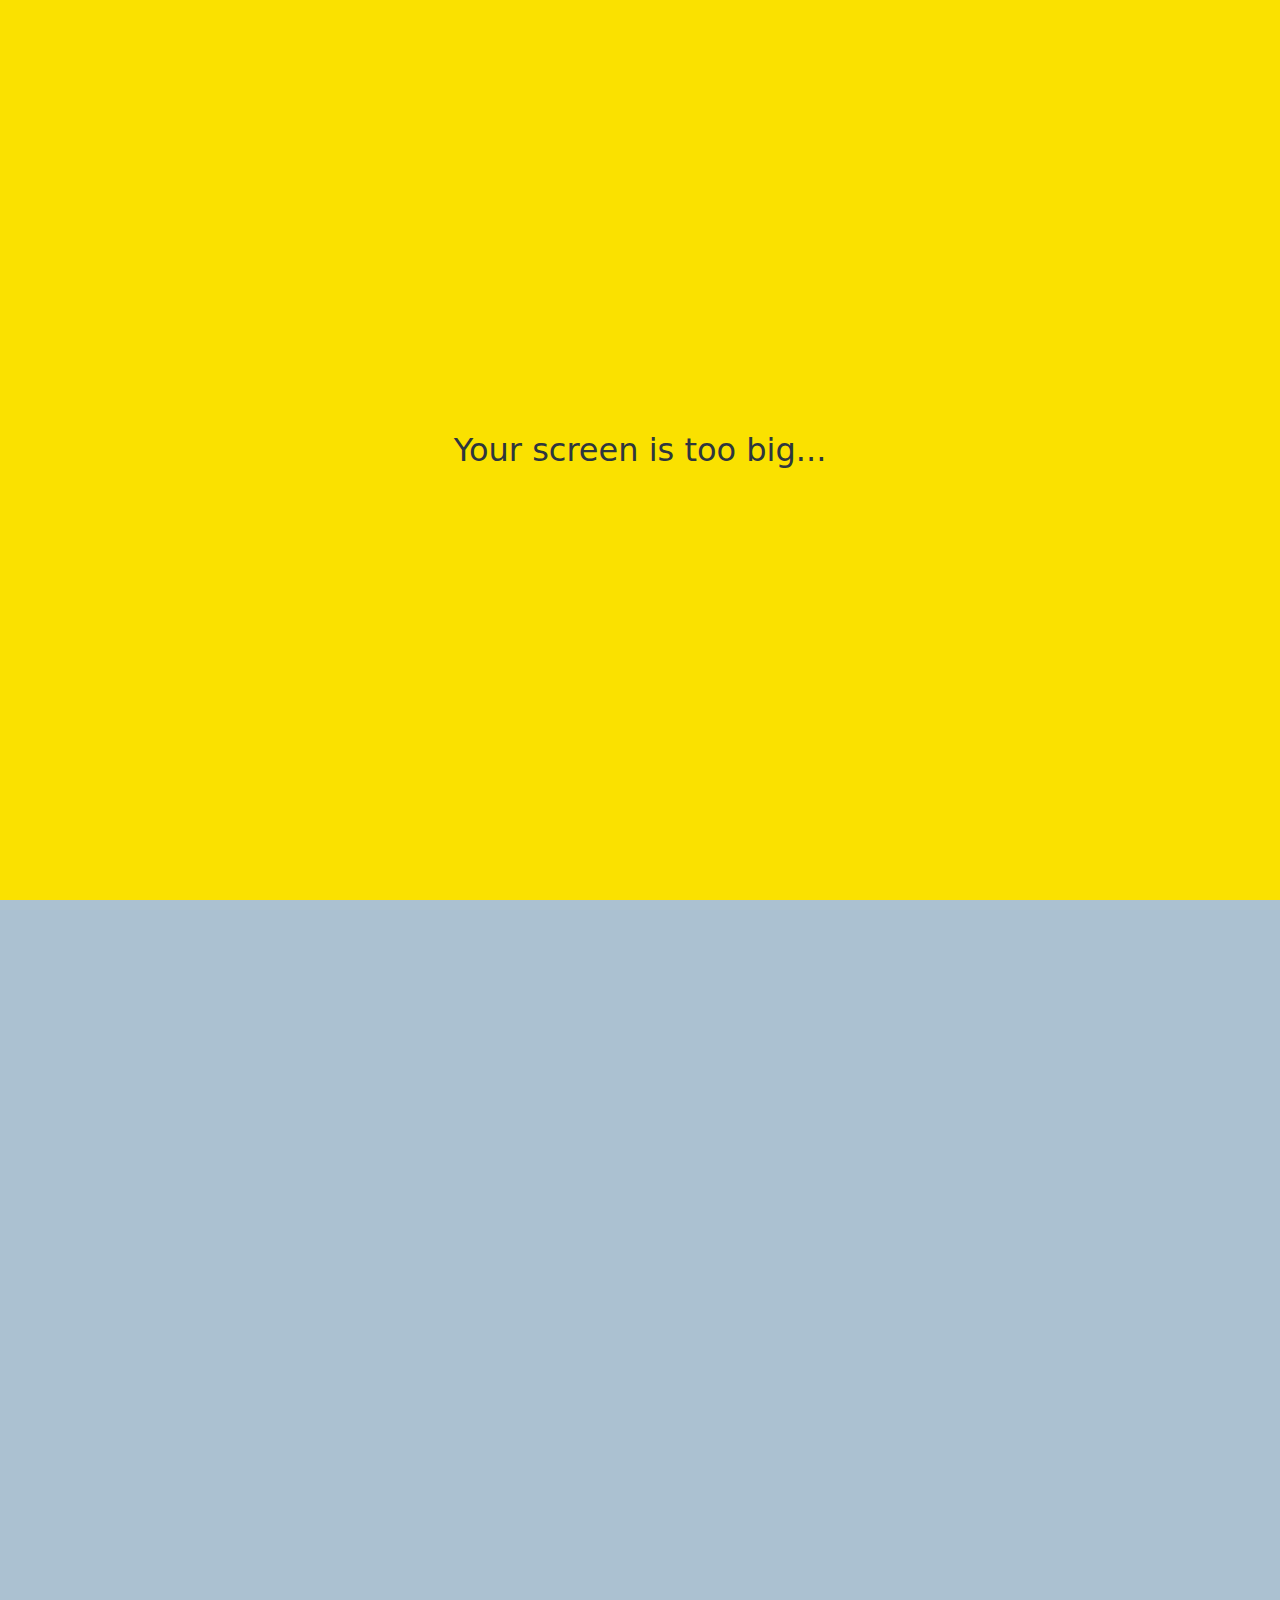
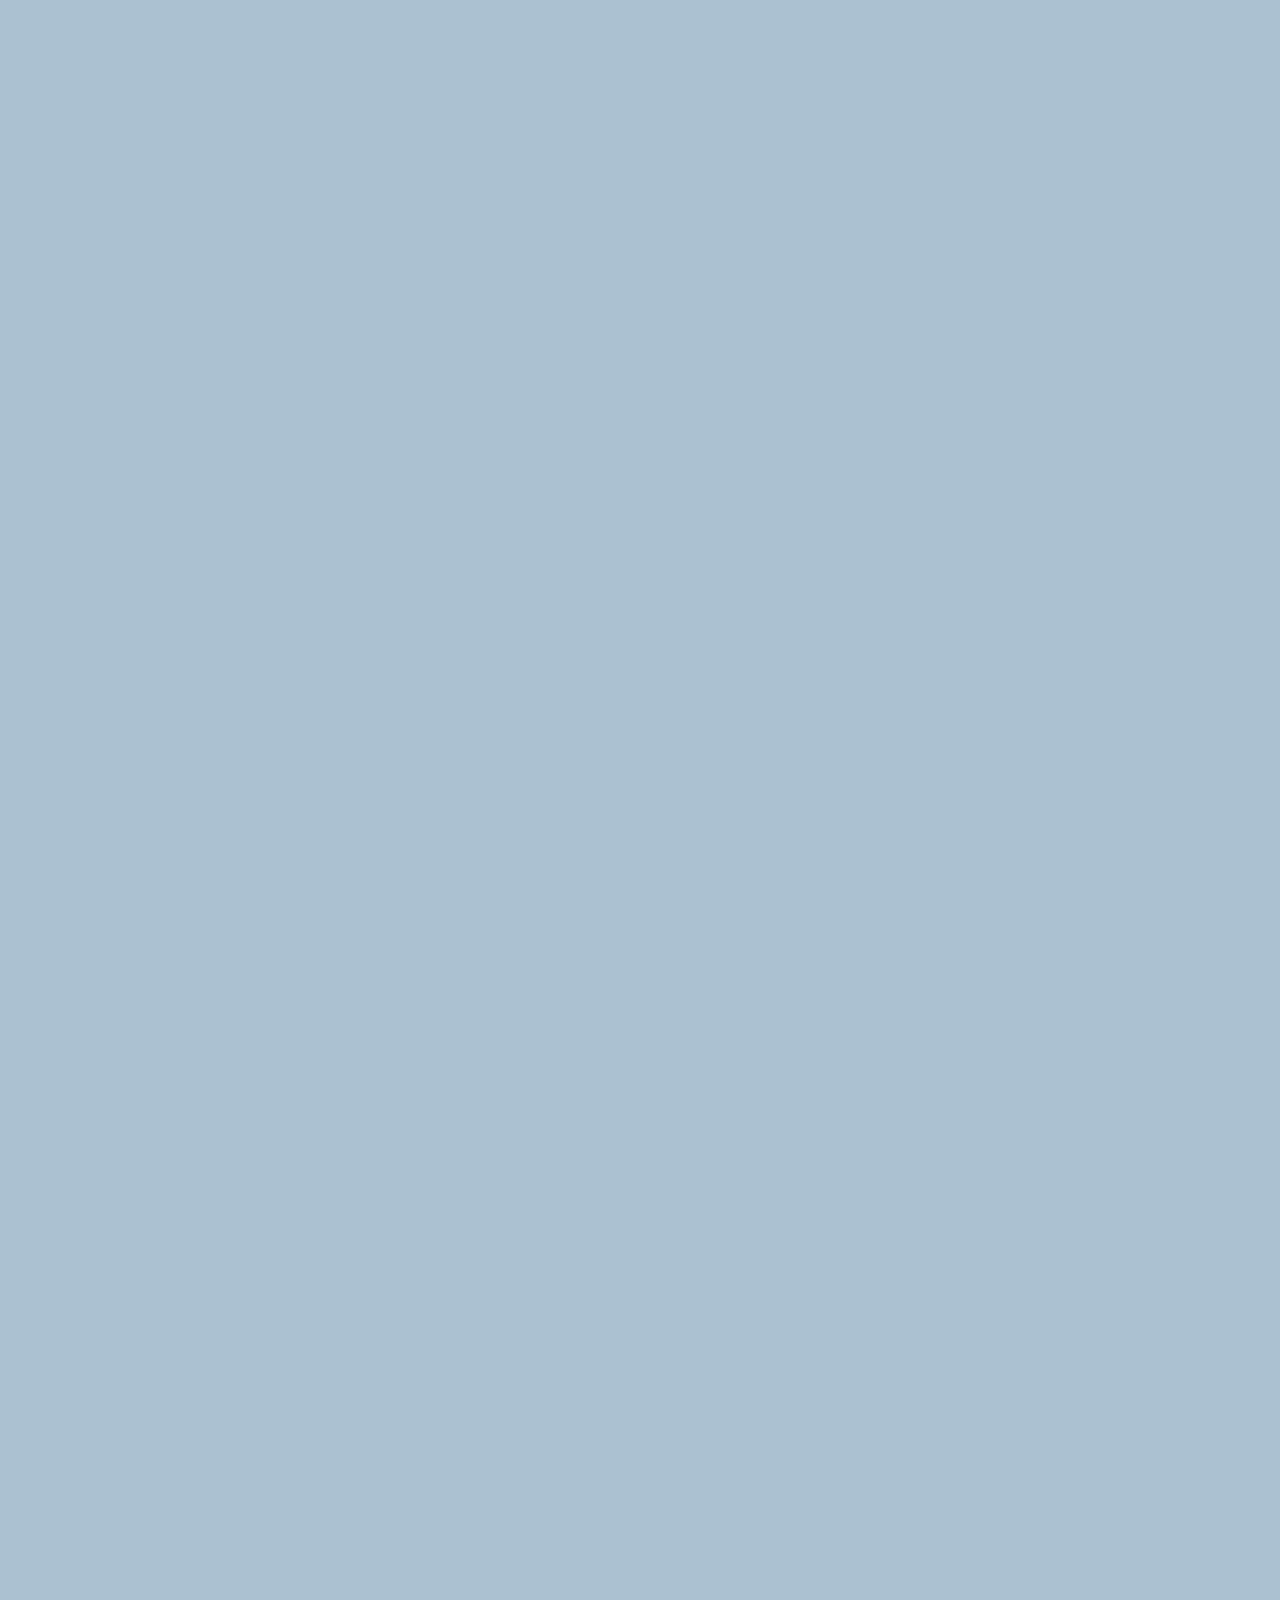
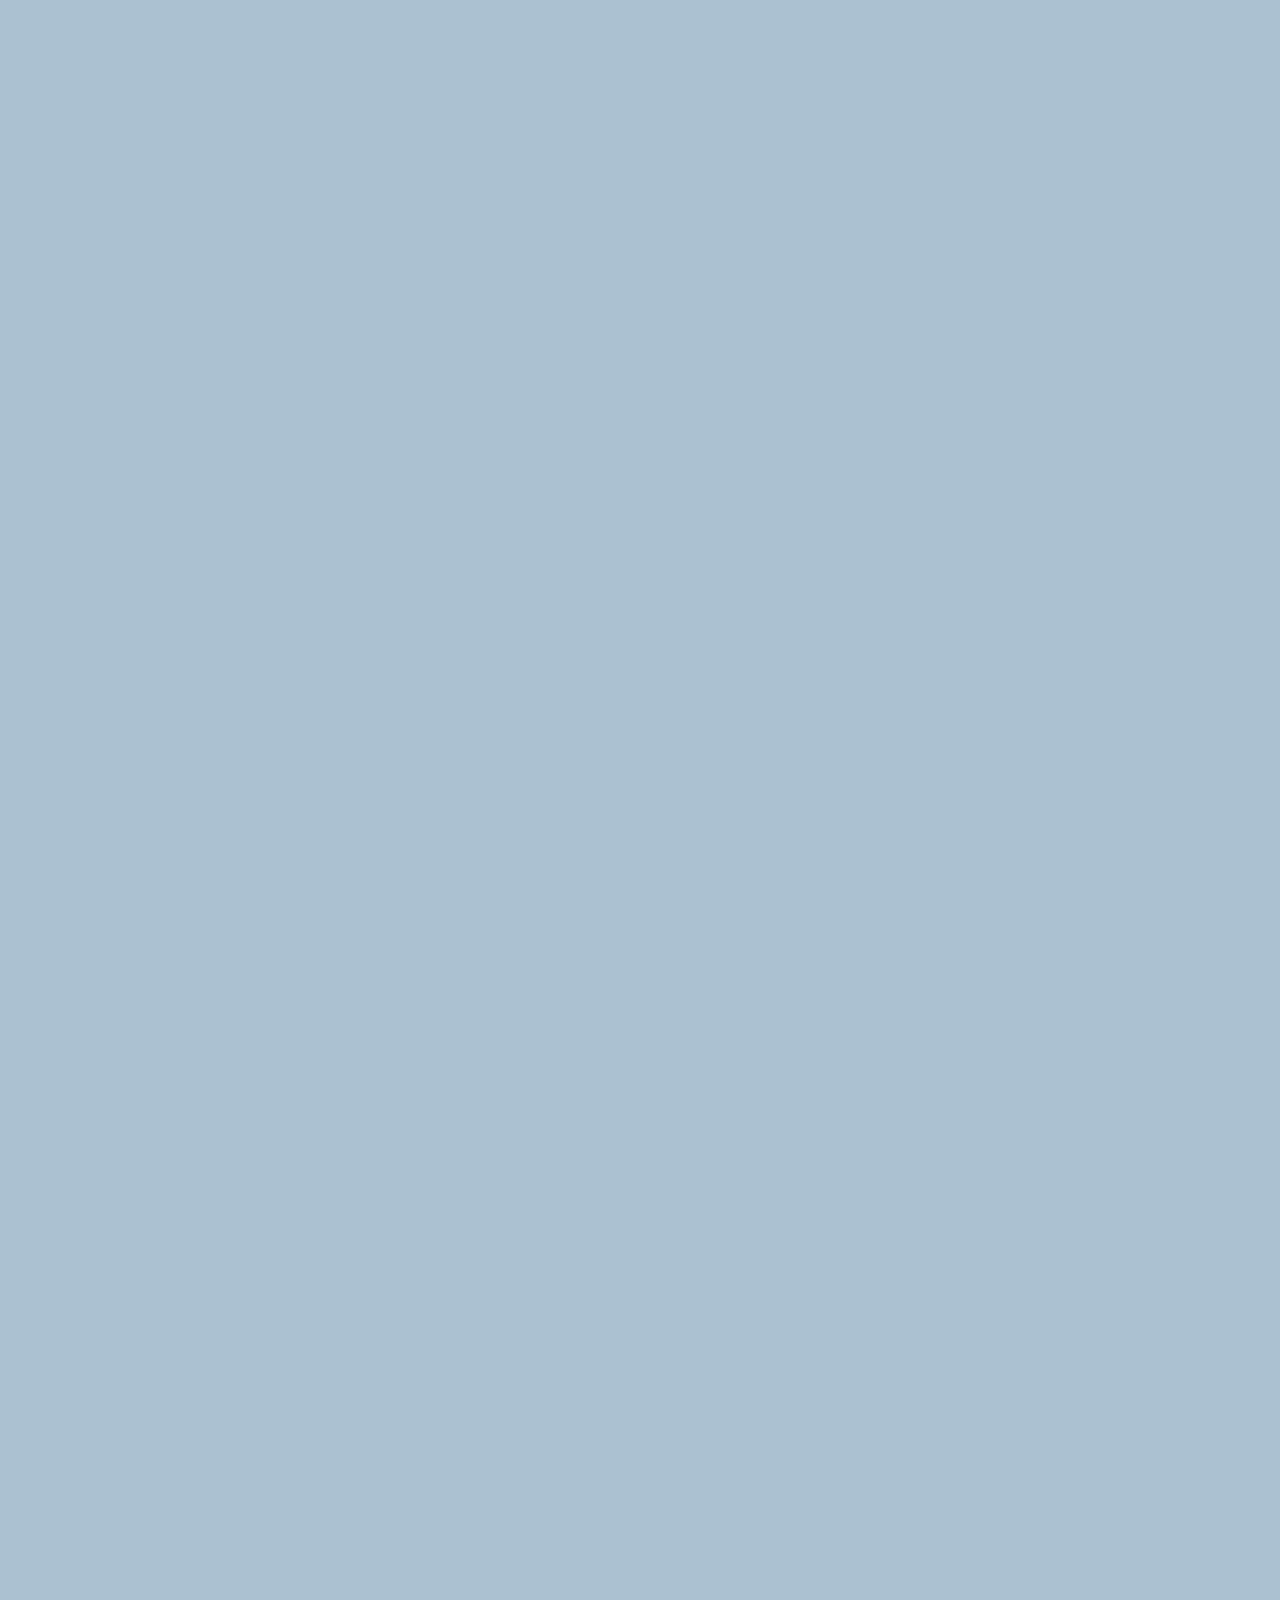
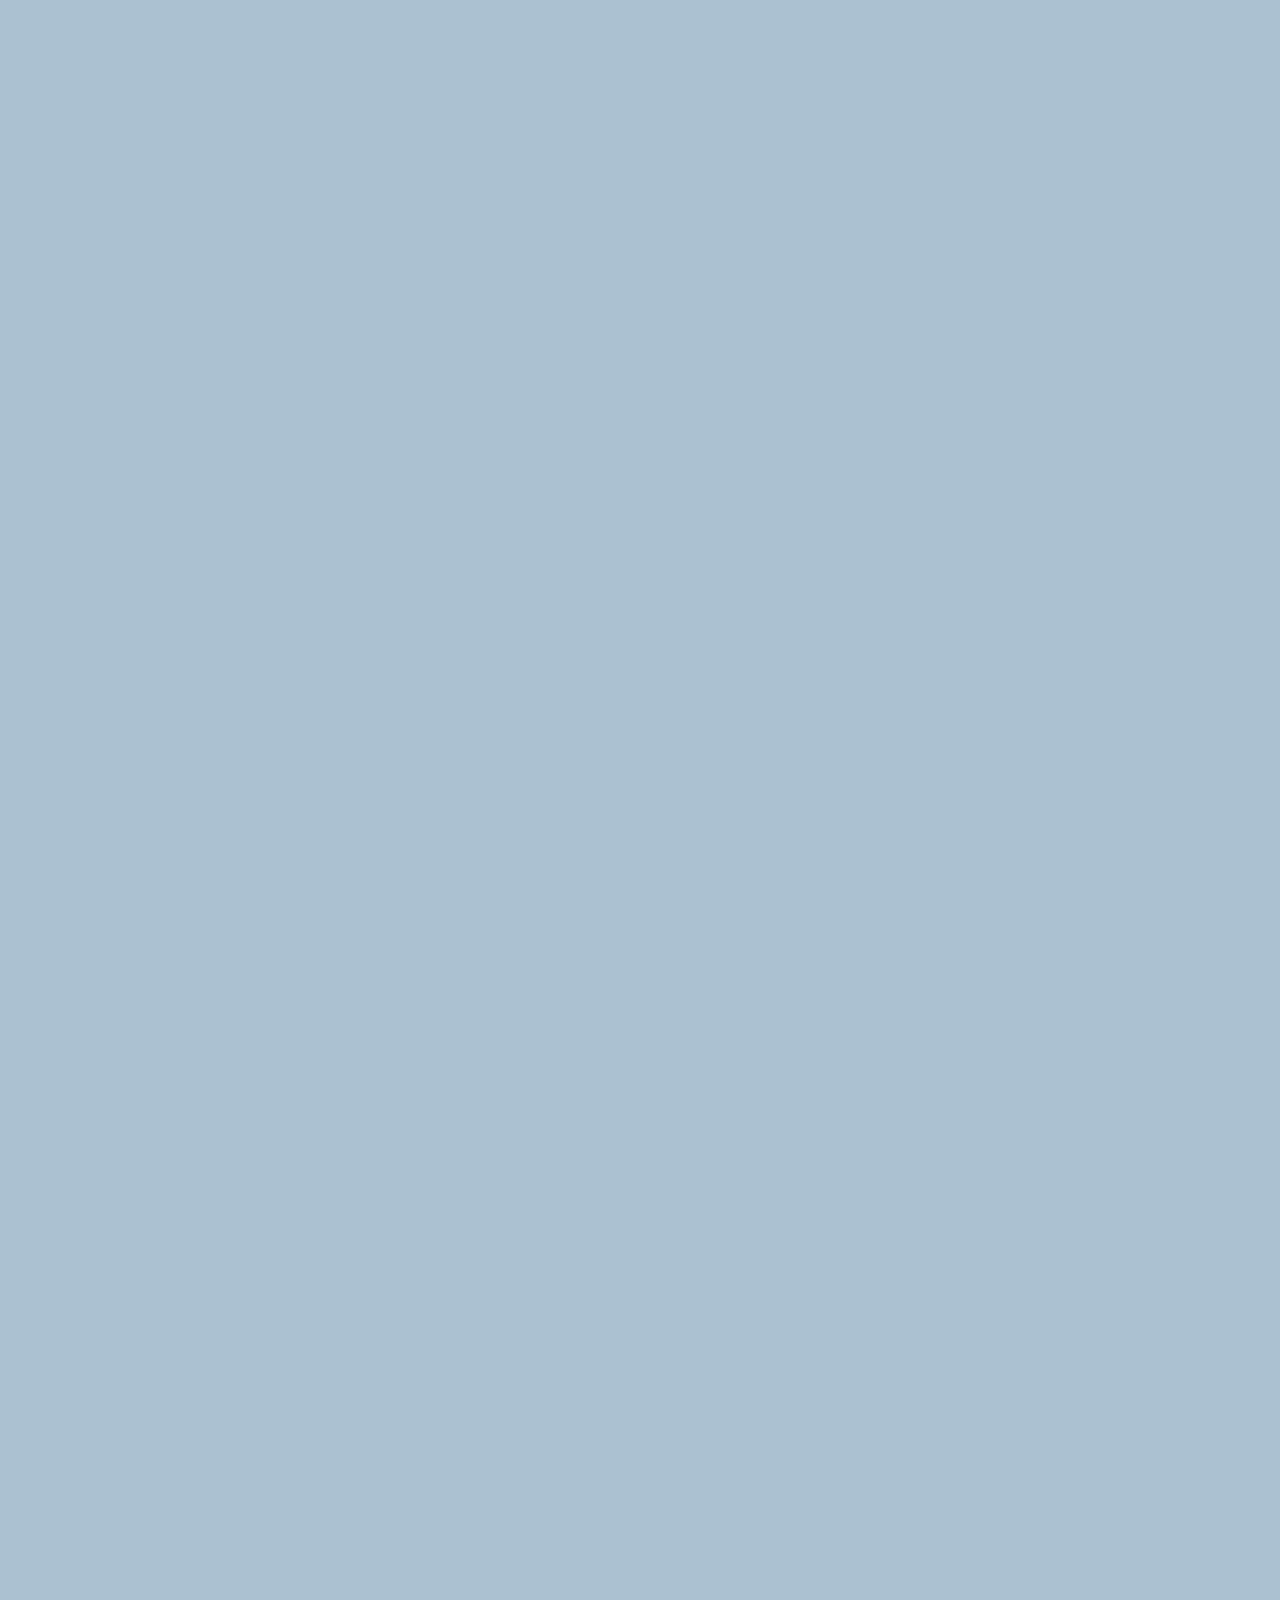
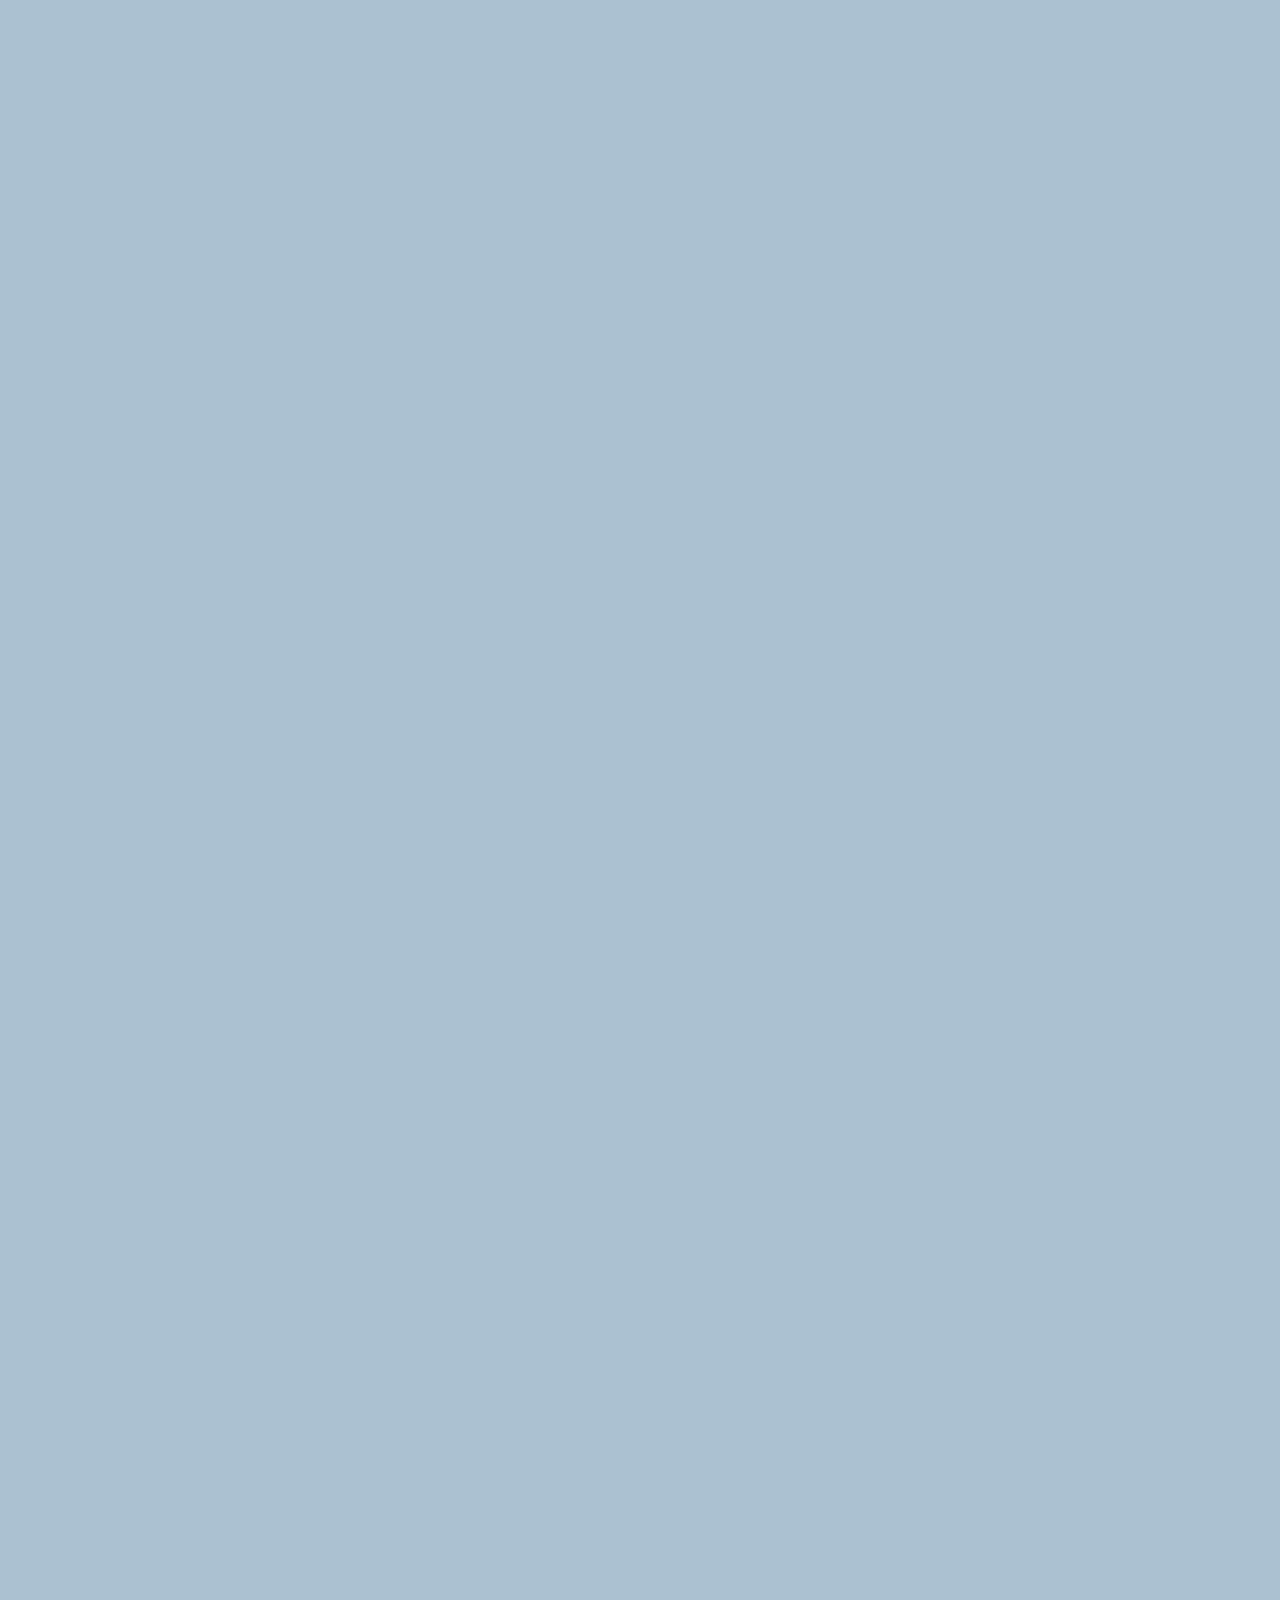
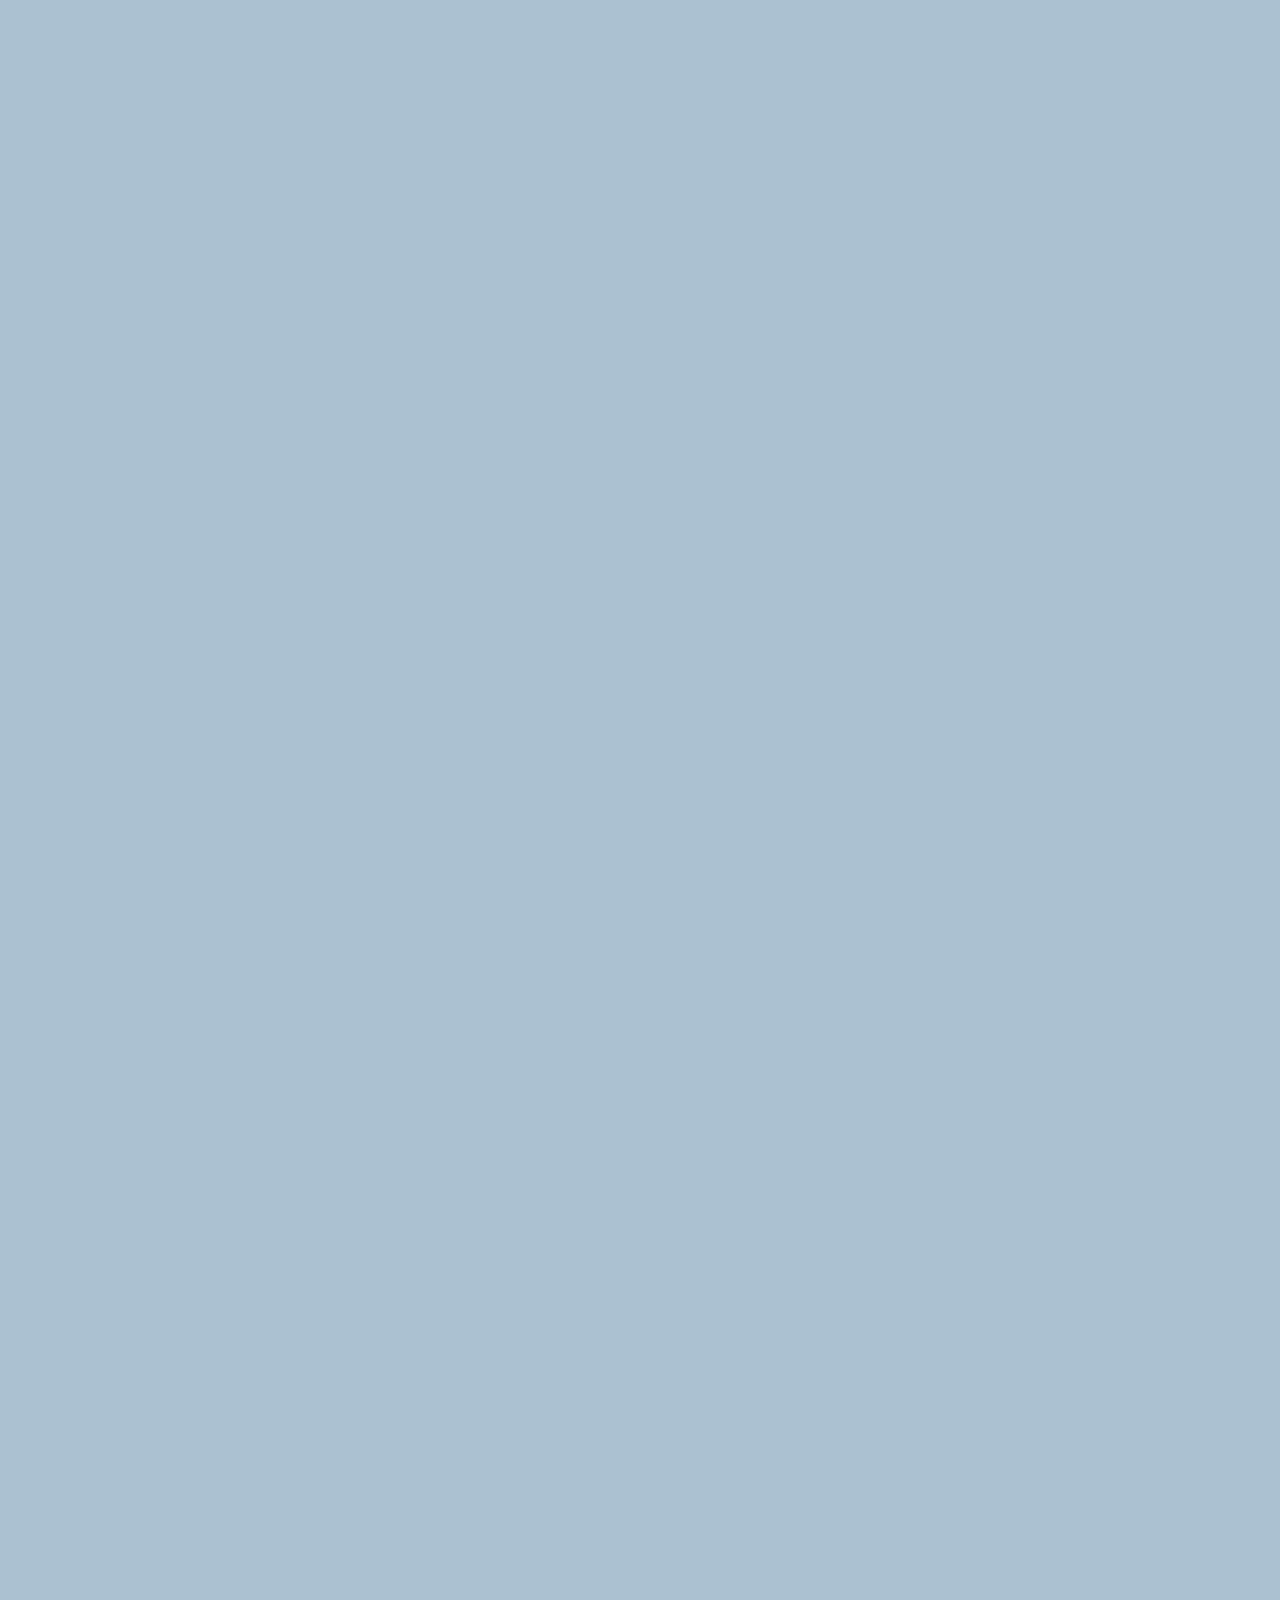
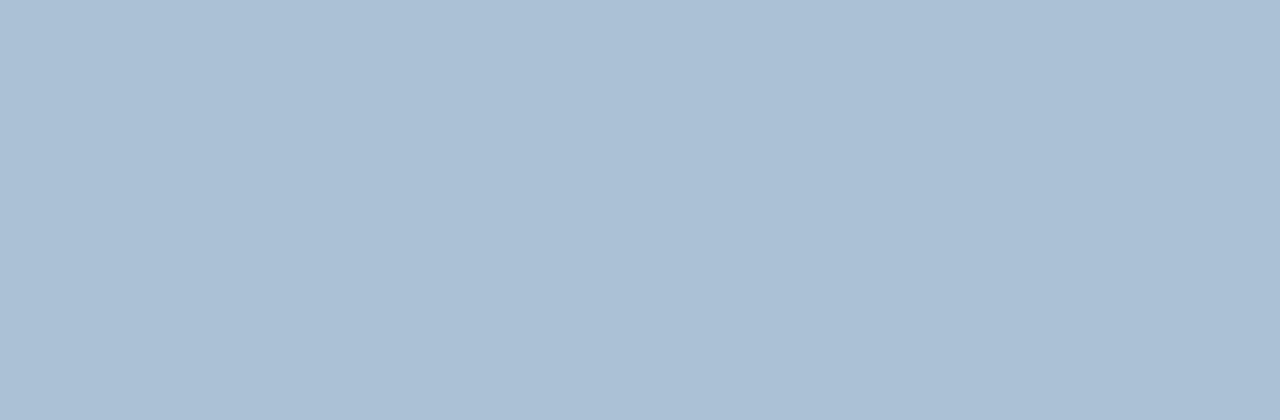
==== chat.html @ 27afef0a "Add all code at once" ====
<!DOCTYPE html>
<html lang="en">
  <head>
    <link rel="stylesheet" href="css/styles.css" />
    <meta charset="UTF-8" />
    <meta name="viewport" content="width=device-width, initial-scale=1.0" />
    <title>Chat - Kokoa Clone</title>
  </head>
  <body id="chat-screen">
    <div class="status-bar">
      <div class="status-bar__column">
        <span>No Service</span>
        <i class="fa-solid fa-wifi"></i>
      </div>
      <div class="status-bar__column">
        <span>18:43</span>
      </div>
      <div class="status-bar__column">
        <span>110%</span>
        <i class="fa-solid fa-battery-half fa-lg"></i>
        <i class="fa-solid fa-bolt"></i>
      </div>
    </div>

    <header class="alt-header">
      <div class="alt-header__column">
        <a href="chats.html">
          <i class="fa-solid fa-chevron-left fa-2x"></i>
        </a>
      </div>
      <div class="alt-header__column">
        <h1 class="alt-header__title">마자용</h1>
      </div>
      <div class="alt-header__column">
        <span><i class="fa-solid fa-search fa-2x"></i></span>
        <span><i class="fa-solid fa-bars fa-2x"></i></span>
      </div>
    </header>

    <main class="main-screen main-chat">
      <div class="chat__timestamp">Tuesday, June 30, 2020</div>
      <div class="message-row">
        <img
          src="https://i.namu.wiki/i/r1EXOUEyNmbotzFIe7uEx0yKkftLUHMDnNehDKyYAcus0wMUZXKXdueiedKjm_iROfL1aa-blne3YlHw2PM7Rz0GjlWE7kott9kJ2iVCa9AR2IXlWEozdNuUVc1MusjjtT0qjS3ZEMYhWTlj5VDOZw.webp"
        />
        <div class="message-row__content">
          <span class="message__author">마자용</span>
          <div class="message__info">
            <span class="message__bubble">Yo, Ma man what's up?</span>
            <span class="message__time">21:27</span>
          </div>
        </div>
      </div>
      <div class="message-row message-row-own">
          <div class="message__info">
            <span class="message__bubble">How was it going?</span>
            <span class="message__time">21:27</span>
          </div>
        </div>
      </div>
    </main>

    <form class="reply">
      <div class="reply__column">
        <i class="fa-regular fa-square-plus fa-2x"></i>
      </div>
      <div class="reply__column">
        <input type="text" placeholder="Write a message">
        <span class="reply__column-actions">
          <i class="fa-regular fa-face-smile fa-2x"></i>
          <button>
            <i class="fa-solid fa-arrow-up fa-2x"></i>
          </button>
        </span>
      </div>
    </form>

    <div id="no-mobile">
      <span>Your screen is too big...</span>
    </div>

    <script
      src="https://kit.fontawesome.com/1aa2b9eb3d.js"
      crossorigin="anonymous"
    ></script>
  </body>
</html>
---- css/styles.css ----
@import "reset.css";
@import "variables.css";

/* Commponents */
@import "components/status-bar.css";
@import "components/nav-bar.css";
@import "components/screen-header.css";
@import "components/user-component.css";
@import "components/badge.css";
@import "components/icon-row.css";
@import "components/alt-screen-header.css";
@import "components/no-mobile.css";

/* Screens */
@import "screens/login.css";
@import "screens/friends.css";
@import "screens/find.css";
@import "screens/more.css";
@import "screens/settings.css";
@import "screens/chat.css";

body {
  font-family: system-ui, -apple-system, BlinkMacSystemFont, "Segoe UI", Roboto,
    Oxygen, Ubuntu, Cantarell, "Open Sans", "Helvetica Neue", sans-serif;
  color: #2e363e;
}

.main-screen {
  padding: 0 var(--horizontal-space);
}
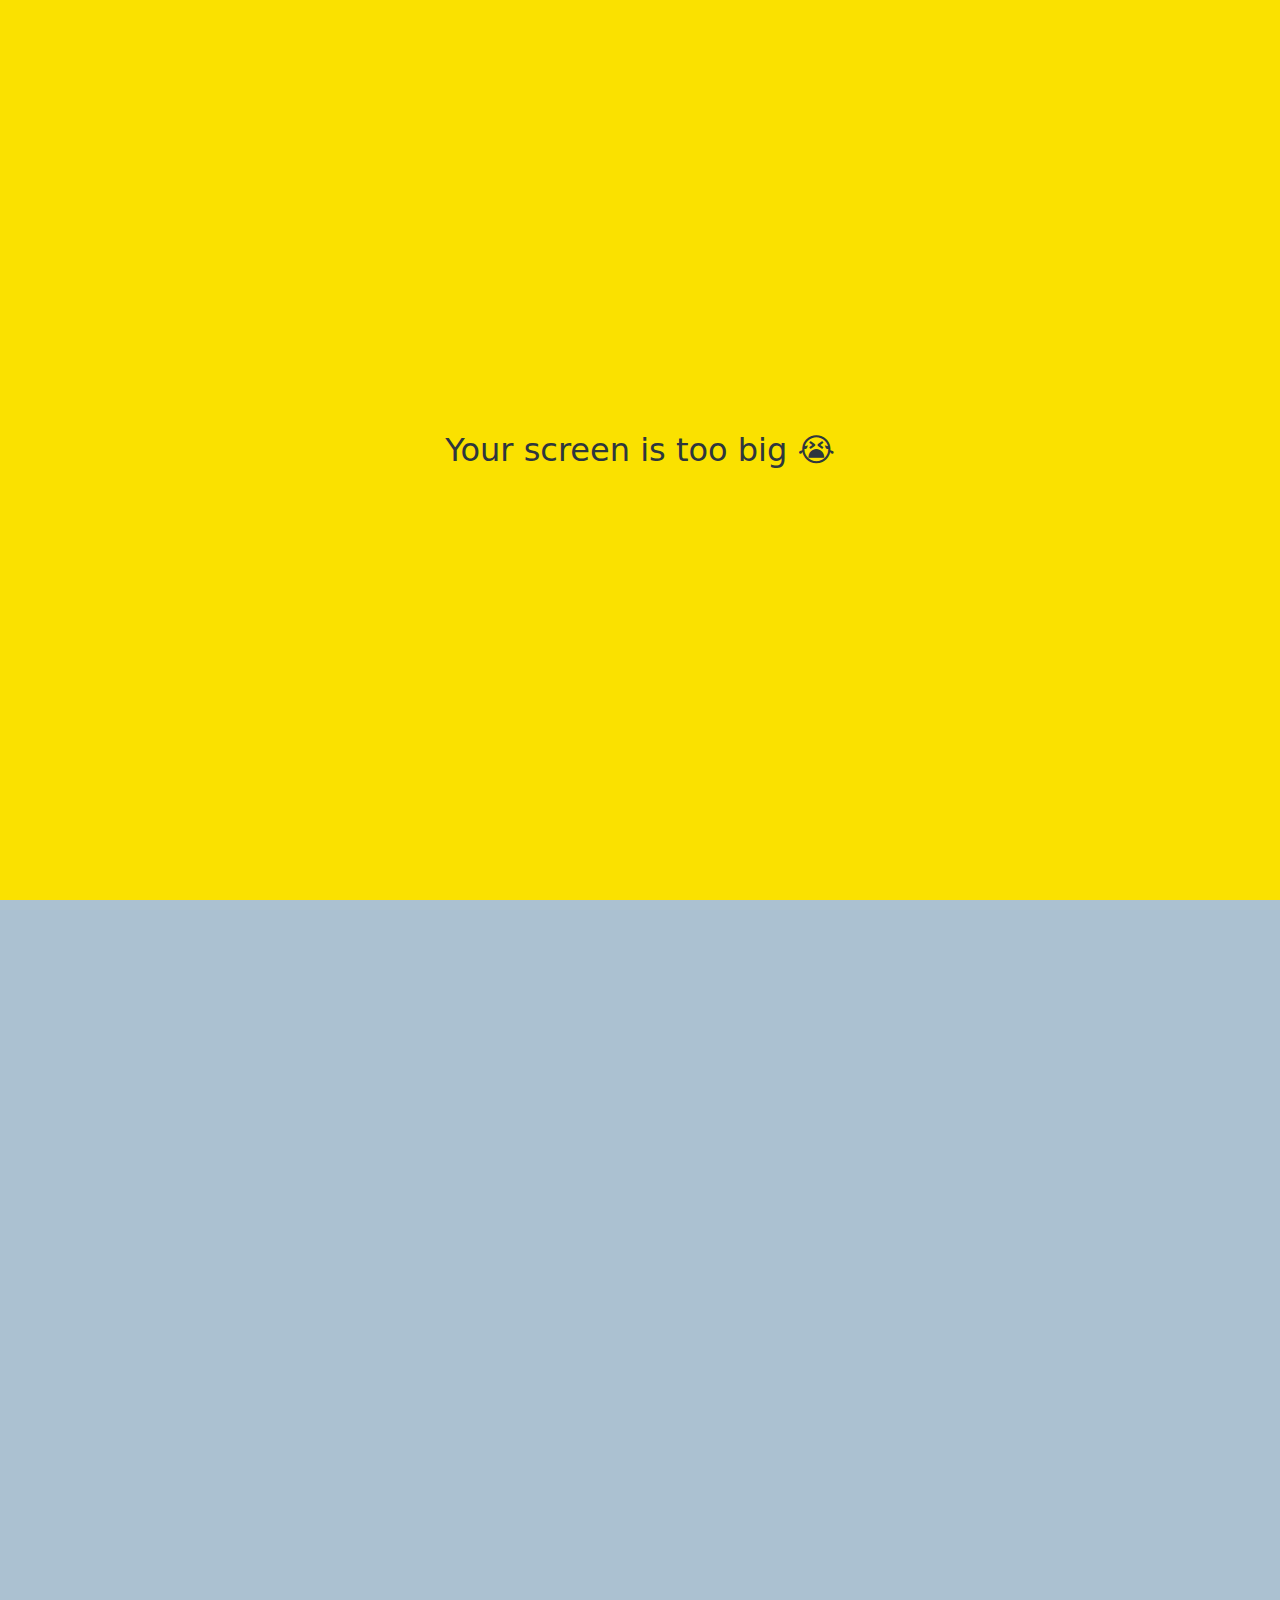
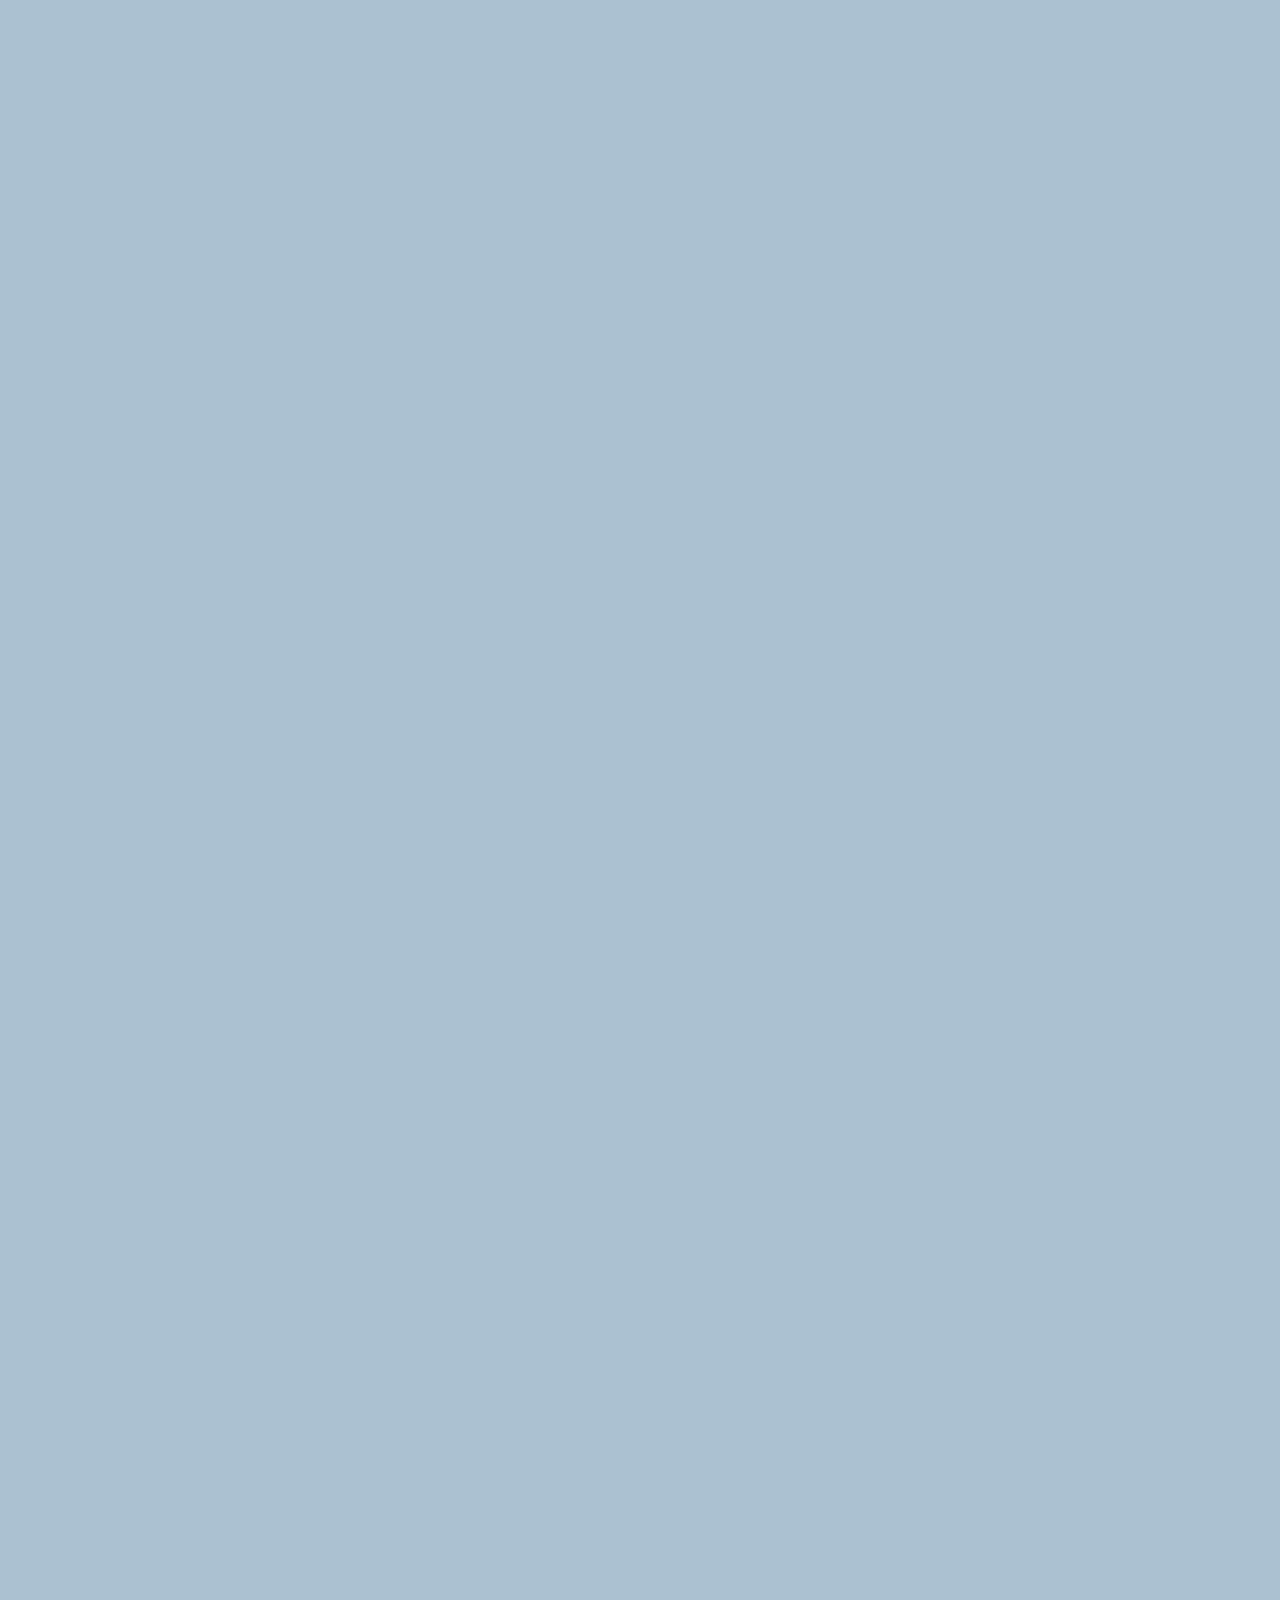
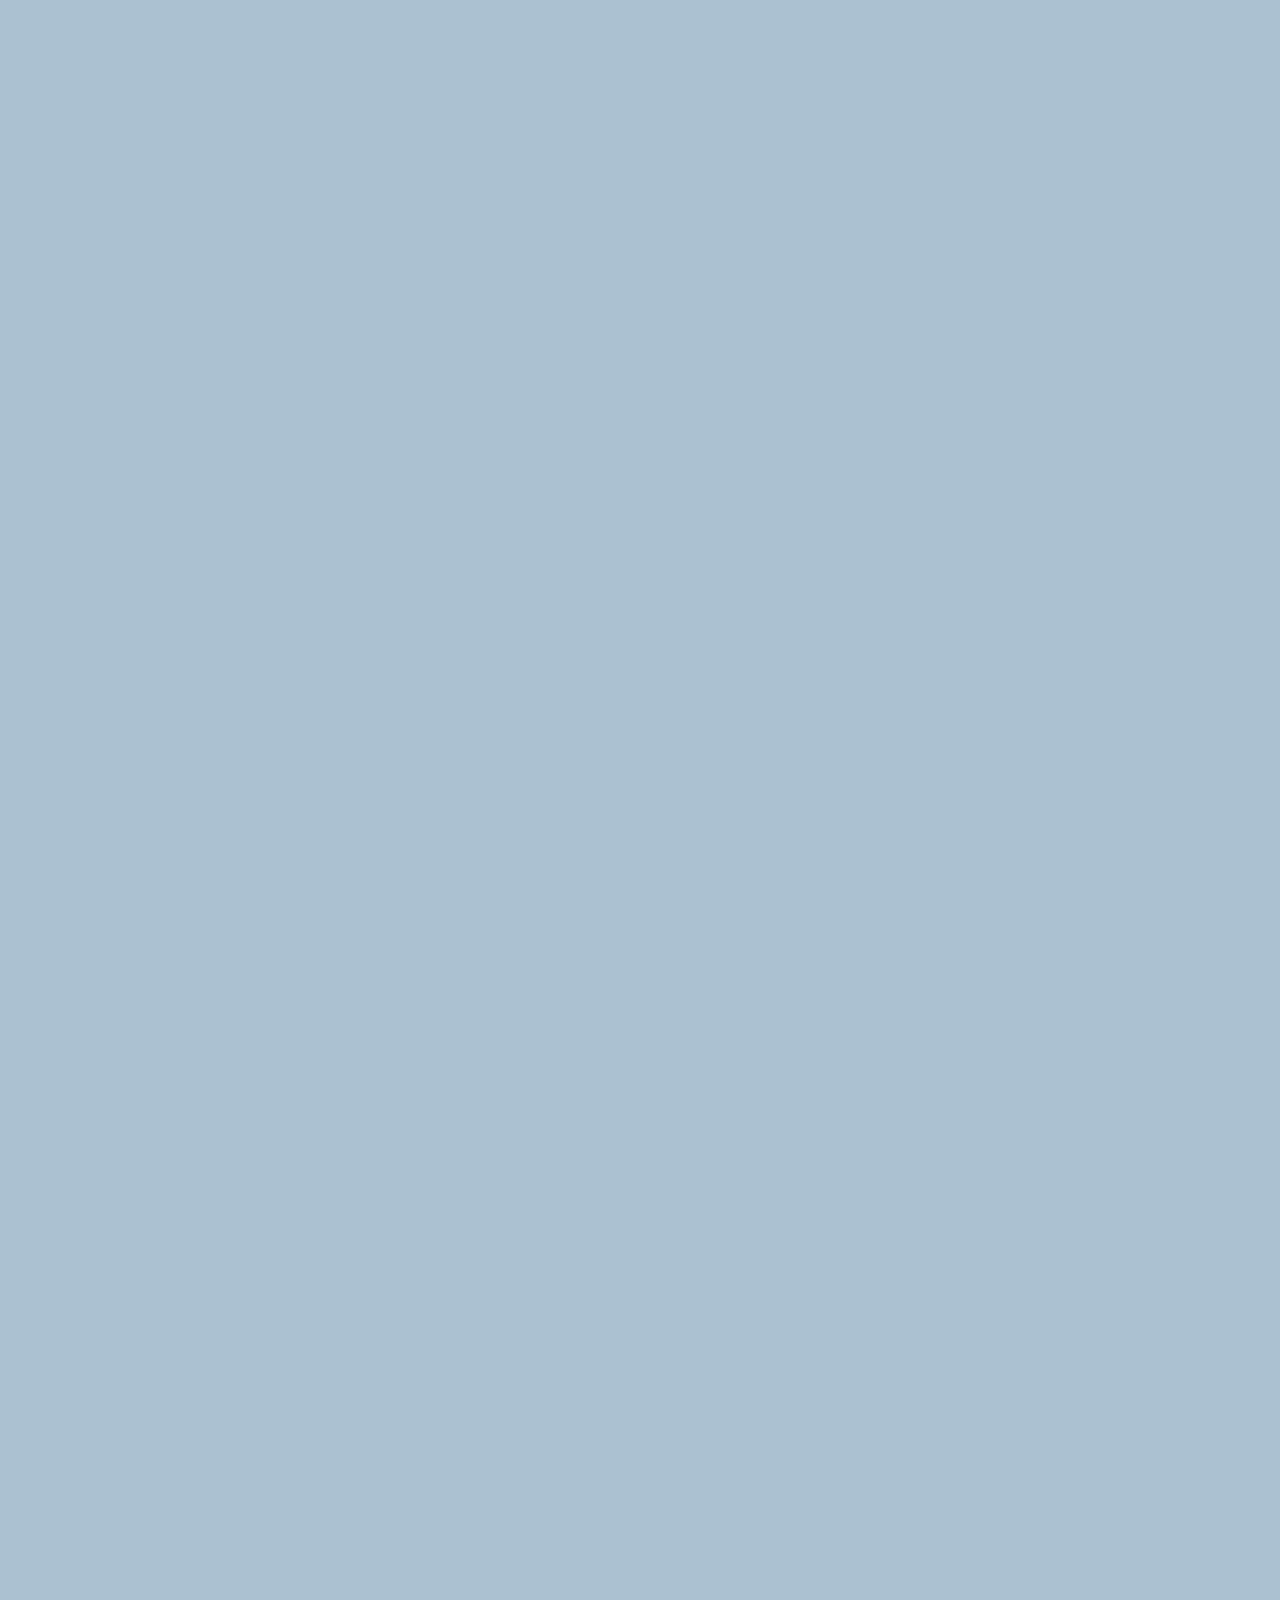
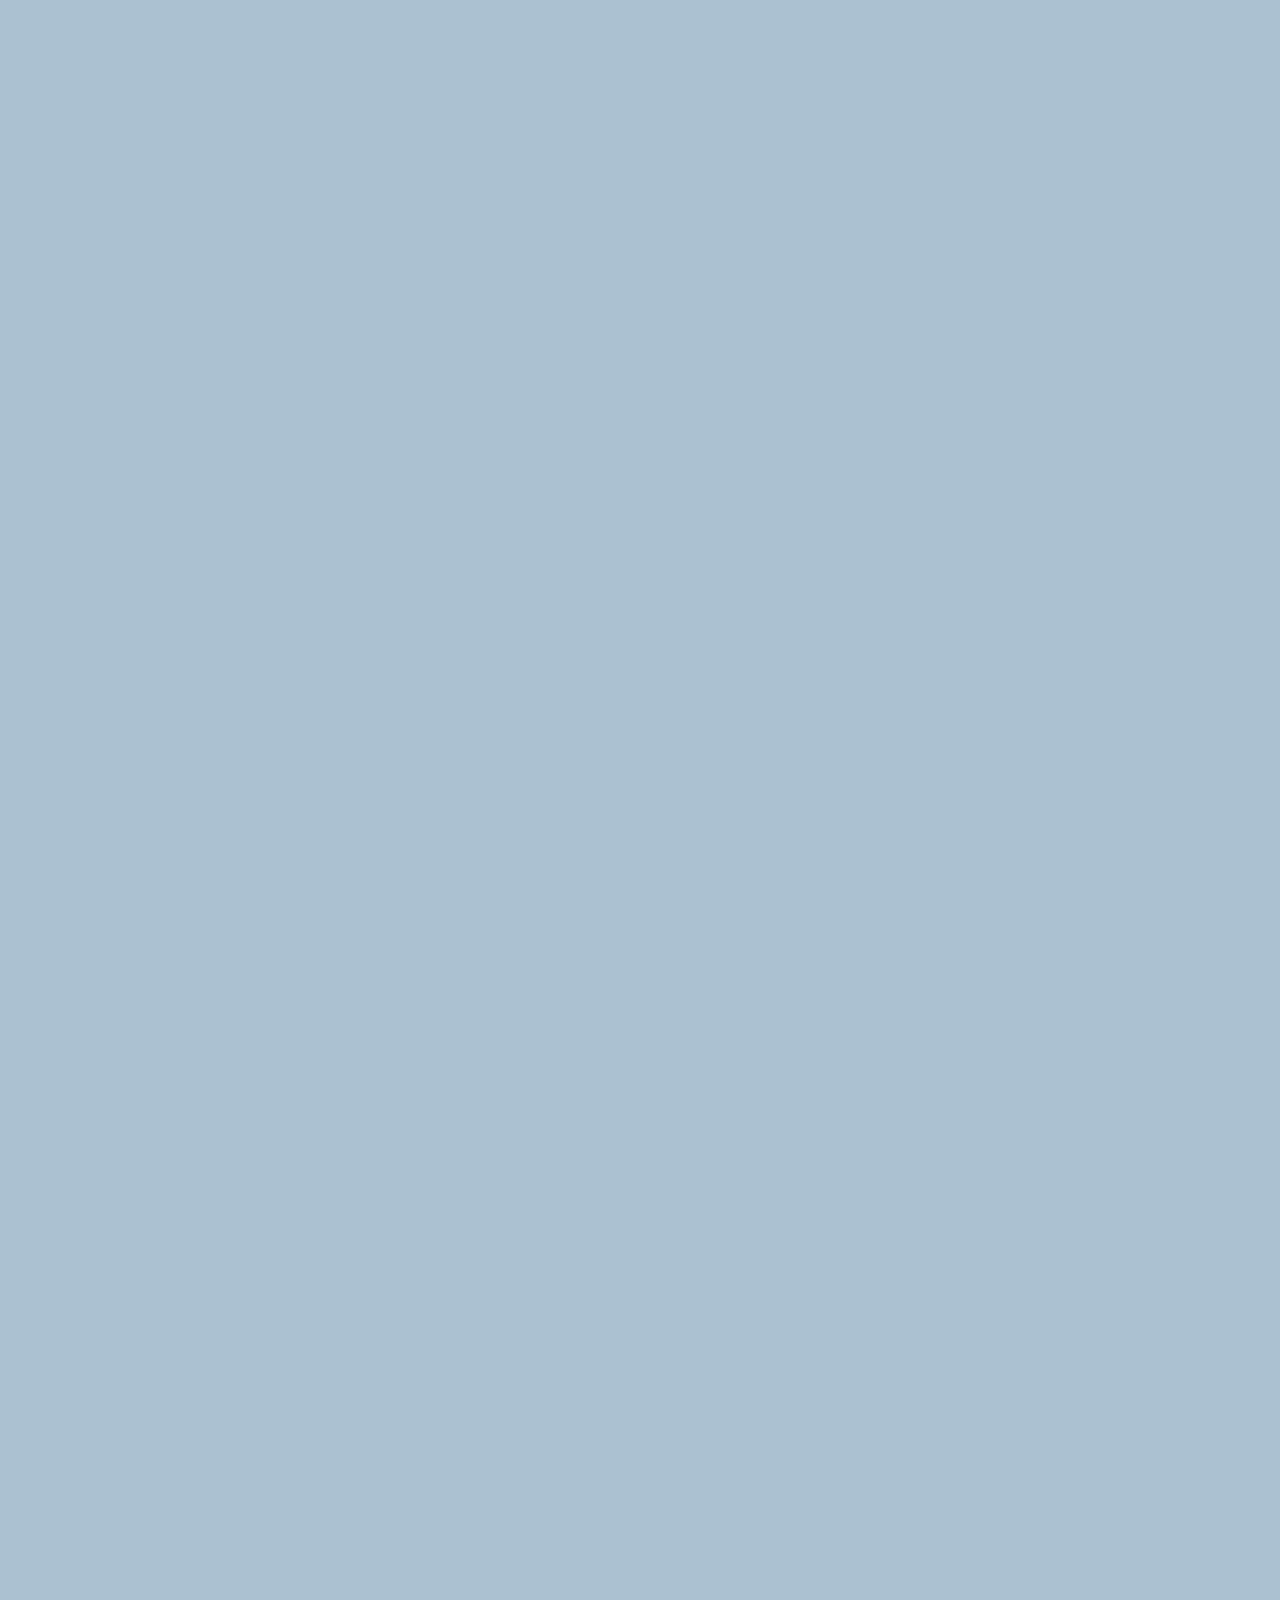
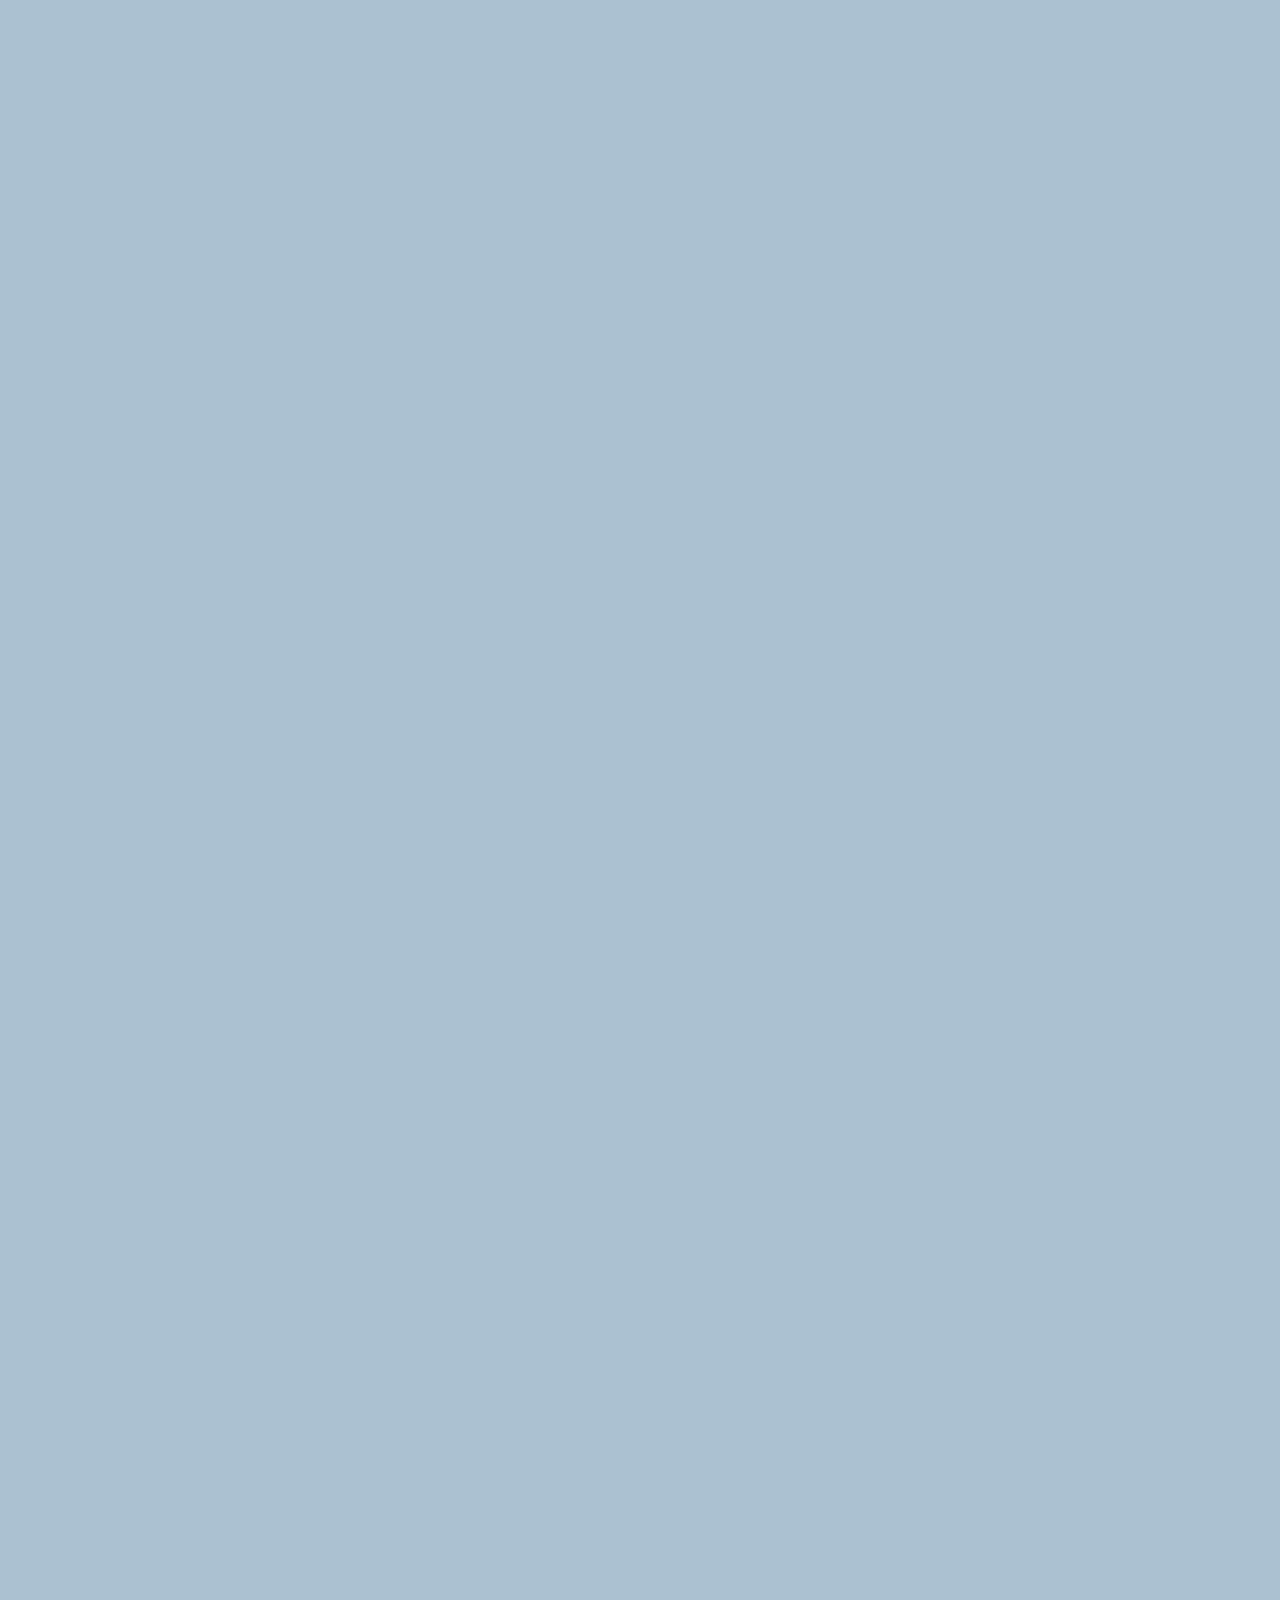
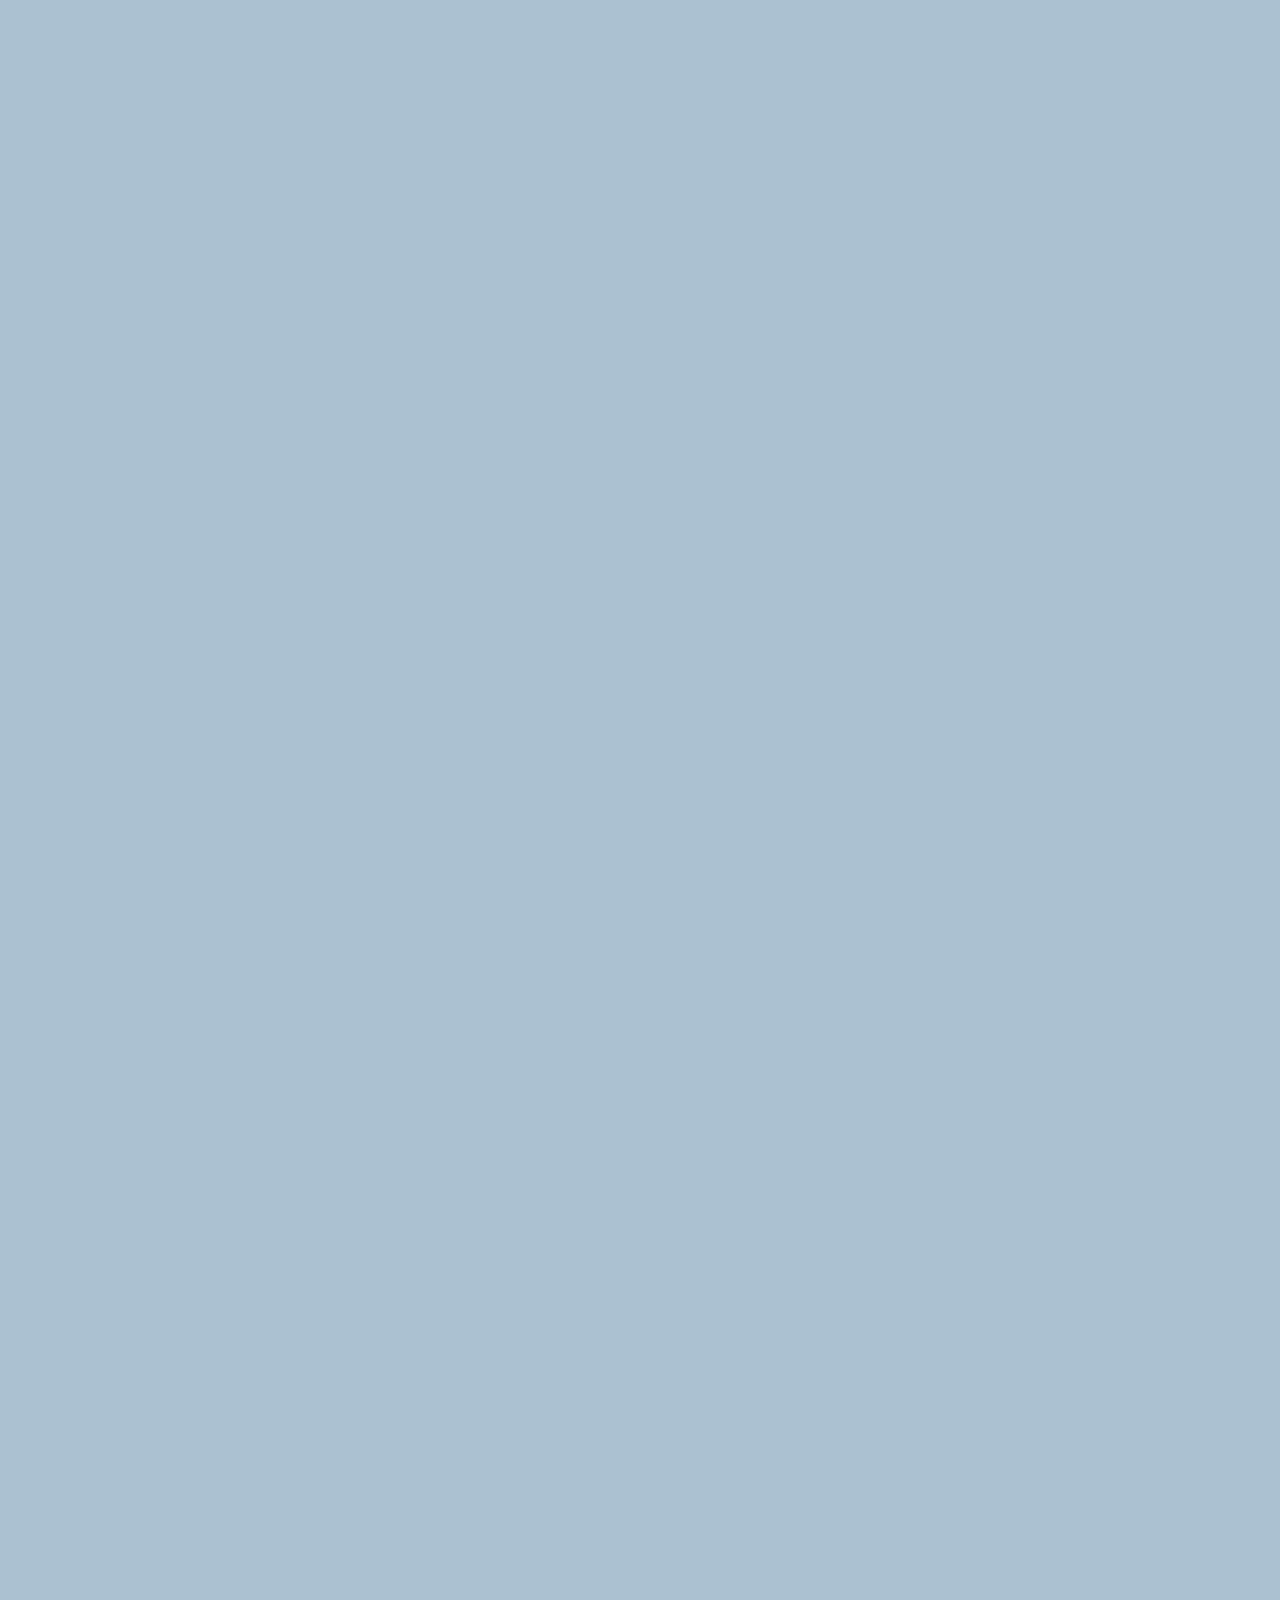
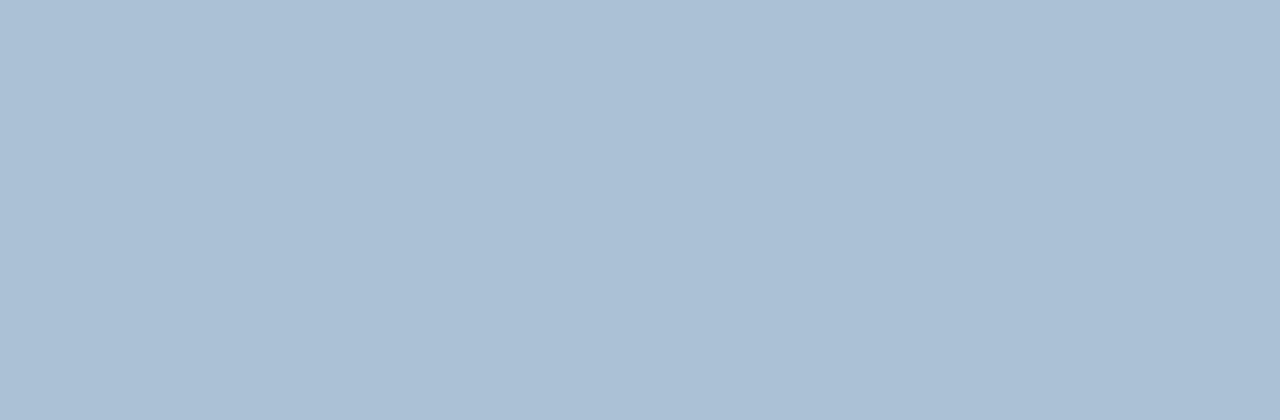
==== commit 4c890255: "Edit no-mobile warning message" ====
--- a/chat.html
+++ b/chat.html
@@ -52,6 +52,7 @@
         </div>
       </div>
       <div class="message-row message-row-own">
+        <div class="message-row__content">
           <div class="message__info">
             <span class="message__bubble">How was it going?</span>
             <span class="message__time">21:27</span>
@@ -65,7 +66,7 @@
         <i class="fa-regular fa-square-plus fa-2x"></i>
       </div>
       <div class="reply__column">
-        <input type="text" placeholder="Write a message">
+        <input type="text" placeholder="Write a message" />
         <span class="reply__column-actions">
           <i class="fa-regular fa-face-smile fa-2x"></i>
           <button>
@@ -76,7 +77,7 @@
     </form>
 
     <div id="no-mobile">
-      <span>Your screen is too big...</span>
+      <span>Your screen is too big 😭</span>
     </div>
 
     <script
